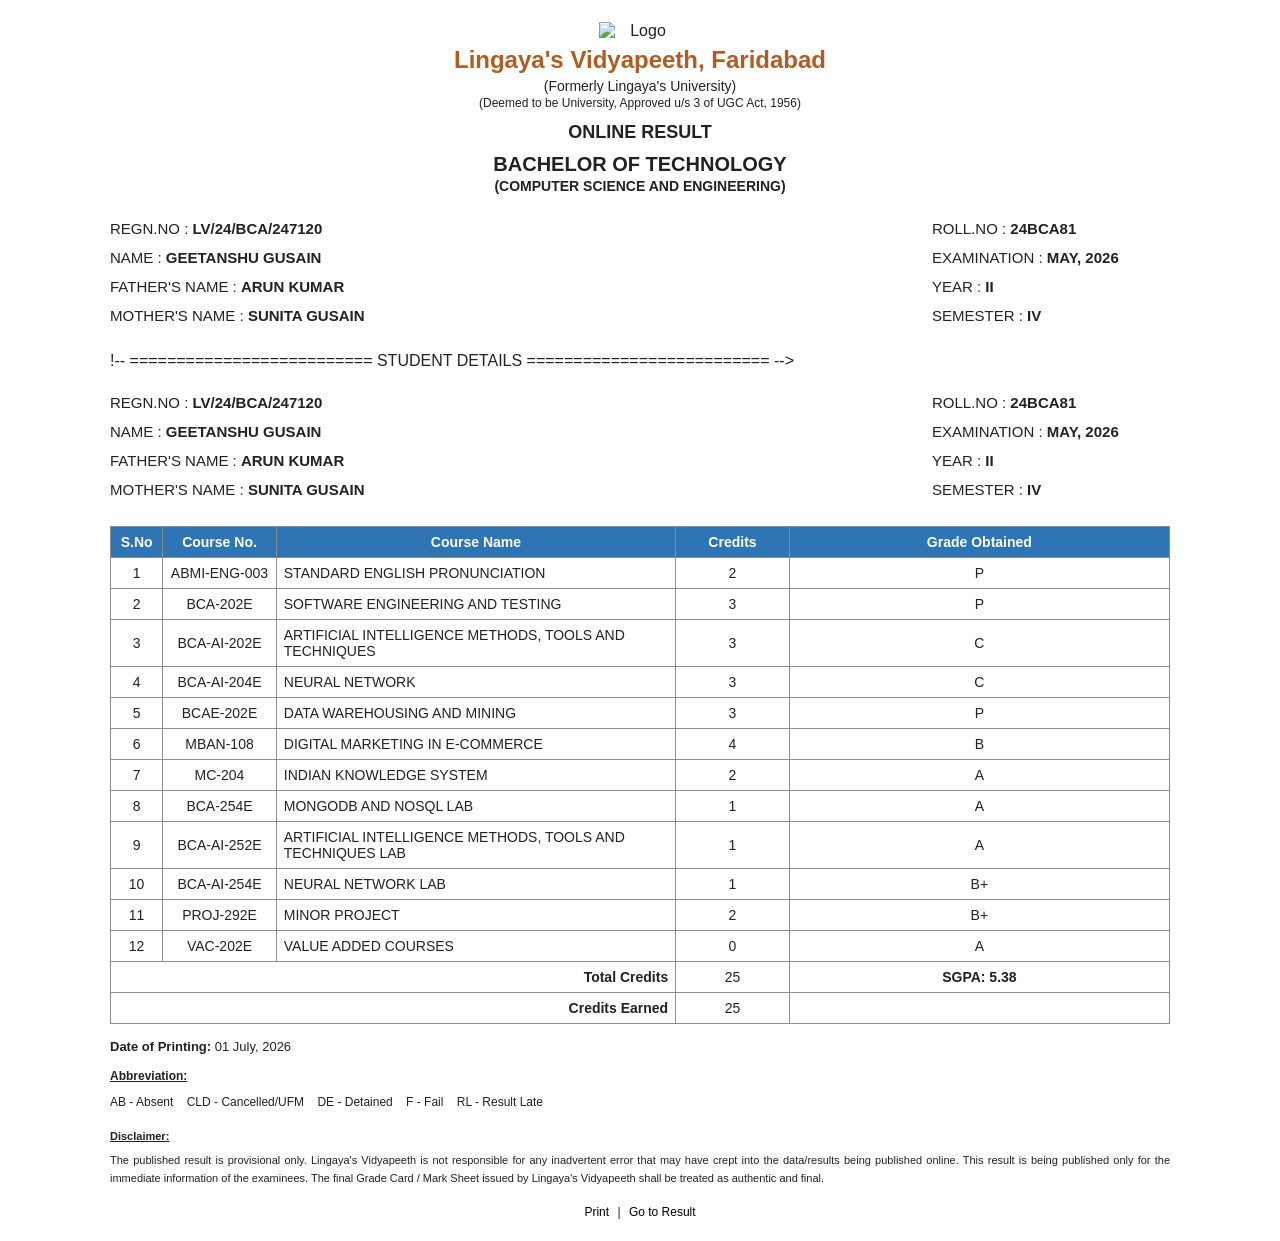
==== print-result.html @ 2012d6ee "Add files via upload" ====
<!DOCTYPE html>
<html lang="en">

<head>

<meta charset="UTF-8">

<meta name="viewport" content="width=device-width, initial-scale=1.0">

<title>Print Result</title>

<link rel="stylesheet" href="print-result.css">

</head>

<body>

<div class="page">

<!-- ==========================
        HEADER
========================== -->

<div class="header">

<img src="images/logo.jpeg" class="logo" alt="Logo">

<h1>Lingaya's Vidyapeeth, Faridabad</h1>

<h2>(Formerly Lingaya's University)</h2>

<p>(Deemed to be University, Approved u/s 3 of UGC Act, 1956)</p>

<h3>ONLINE RESULT</h3>

<h4>BACHELOR OF TECHNOLOGY</h4>

<h5>(COMPUTER SCIENCE AND ENGINEERING)</h5>

</div>

<!-- ==========================
        STUDENT DETAILS
========================== -->

<table class="student-details">

    <tr>
    
    <td>REGN.NO : <strong>LV/24/BCA/247120</strong></td>
    
    <td>ROLL.NO : <strong>24BCA81</strong></td>
    
    </tr>
    
    <tr>
    
    <td>NAME : <strong>GEETANSHU GUSAIN</strong></td>
    
    <td>EXAMINATION : <strong>MAY, 2026</strong></td>
    
    </tr>
    
    <tr>
    
    <td>FATHER'S NAME : <strong>ARUN KUMAR</strong></td>
    
    <td>YEAR : <strong>II</strong></td>
    
    </tr>
    
    <tr>
    
    <td>MOTHER'S NAME : <strong>SUNITA GUSAIN</strong></td>
    
    <td>SEMESTER : <strong>IV</strong></td>
    
    </tr>
    
    </table>

    !-- ==========================
      STUDENT DETAILS
========================== -->

<table class="student-details">

    <tr>
    <td>REGN.NO : <strong>LV/24/BCA/247120</strong></td>
    <td>ROLL.NO : <strong>24BCA81</strong></td>
    </tr>
    
    <tr>
    <td>NAME : <strong>GEETANSHU GUSAIN</strong></td>
    <td>EXAMINATION : <strong>MAY, 2026</strong></td>
    </tr>
    
    <tr>
    <td>FATHER'S NAME : <strong>ARUN KUMAR</strong></td>
    <td>YEAR : <strong>II</strong></td>
    </tr>
    
    <tr>
    <td>MOTHER'S NAME : <strong>SUNITA GUSAIN</strong></td>
    <td>SEMESTER : <strong>IV</strong></td>
    </tr>
    
    </table>

    <!-- ==========================
        MARKS TABLE
========================== -->

<table class="marks-table">

    <thead>
    
    <tr>
    
    <th>S.No</th>
    <th>Course No.</th>
    <th>Course Name</th>
    <th>Credits</th>
    <th>Grade Obtained</th>
    
    </tr>
    
    </thead>
    
    <tbody>
    
    <tr>
    <td>1</td>
    <td>ABMI-ENG-003</td>
    <td>STANDARD ENGLISH PRONUNCIATION</td>
    <td>2</td>
    <td>P</td>
    </tr>
    
    <tr>
    <td>2</td>
    <td>BCA-202E</td>
    <td>SOFTWARE ENGINEERING AND TESTING</td>
    <td>3</td>
    <td>P</td>
    </tr>
    
    <tr>
    <td>3</td>
    <td>BCA-AI-202E</td>
    <td>ARTIFICIAL INTELLIGENCE METHODS, TOOLS AND TECHNIQUES</td>
    <td>3</td>
    <td>C</td>
    </tr>
    
    <tr>
    <td>4</td>
    <td>BCA-AI-204E</td>
    <td>NEURAL NETWORK</td>
    <td>3</td>
    <td>C</td>
    </tr>
    
    <tr>
    <td>5</td>
    <td>BCAE-202E</td>
    <td>DATA WAREHOUSING AND MINING</td>
    <td>3</td>
    <td>P</td>
    </tr>
    
    <tr>
    <td>6</td>
    <td>MBAN-108</td>
    <td>DIGITAL MARKETING IN E-COMMERCE</td>
    <td>4</td>
    <td>B</td>
    </tr>
    
    <tr>
    <td>7</td>
    <td>MC-204</td>
    <td>INDIAN KNOWLEDGE SYSTEM</td>
    <td>2</td>
    <td>A</td>
    </tr>
    
    <tr>
    <td>8</td>
    <td>BCA-254E</td>
    <td>MONGODB AND NOSQL LAB</td>
    <td>1</td>
    <td>A</td>
    </tr>
    
    <tr>
    <td>9</td>
    <td>BCA-AI-252E</td>
    <td>ARTIFICIAL INTELLIGENCE METHODS, TOOLS AND TECHNIQUES LAB</td>
    <td>1</td>
    <td>A</td>
    </tr>
    
    <tr>
    <td>10</td>
    <td>BCA-AI-254E</td>
    <td>NEURAL NETWORK LAB</td>
    <td>1</td>
    <td>B+</td>
    </tr>
    
    <tr>
    <td>11</td>
    <td>PROJ-292E</td>
    <td>MINOR PROJECT</td>
    <td>2</td>
    <td>B+</td>
    </tr>
    
    <tr>
    <td>12</td>
    <td>VAC-202E</td>
    <td>VALUE ADDED COURSES</td>
    <td>0</td>
    <td>A</td>
    </tr>

    <tr>

        <td colspan="3" style="text-align:right;"><strong>Total Credits</strong></td>
        
        <td>25</td>

        <td style="text-align:center;"><strong>SGPA: 5.38</strong></td>
        
        </tr>
        
        <tr>
        
        <td colspan="3" style="text-align:right;"><strong>Credits Earned</strong></td>
        
        <td>25</td>
        
        <td></td>
        
        </tr>

    
    </tbody>
    
    </table>

    
    <!-- ==========================
        PRINT DATE
========================== -->

<p class="print-date">

    <strong>Date of Printing:</strong> 01 July, 2026
    
    </p>
    
    <!-- ==========================
            ABBREVIATION
    ========================== -->
    
    <div class="abbreviation">
    
    <p><u><strong>Abbreviation:</strong></u></p>
    
    <p>
    
    AB - Absent &nbsp;&nbsp;
    CLD - Cancelled/UFM &nbsp;&nbsp;
    DE - Detained &nbsp;&nbsp;
    F - Fail &nbsp;&nbsp;
    RL - Result Late
    
    </p>
    
    </div>
    
    <!-- ==========================
            DISCLAIMER
    ========================== -->
    
    <div class="disclaimer">
    
    <p><u><strong>Disclaimer:</strong></u></p>
    
    <p>
    
    The published result is provisional only. Lingaya's Vidyapeeth is not responsible for any inadvertent error that may have crept into the data/results being published online. This result is being published only for the immediate information of the examinees. The final Grade Card / Mark Sheet issued by Lingaya's Vidyapeeth shall be treated as authentic and final.
    
    </p>
    
    </div>
    
    <!-- ==========================
            LINKS
    ========================== -->
    
    <div class="bottom-links">
    
    <a href="#" onclick="window.print(); return false;">Print</a>
    
    |
    
    <a href="result.html">Go to Result</a>
    
    </div>
    
    </div>
    
    <script src="print-result.js"></script>
    
    </body>
    
    </html>
---- print-result.css ----
*{

    margin:0;
    
    padding:0;
    
    box-sizing:border-box;
    
    }
    
    body{
    
    background:#ffffff;
    
    font-family:Arial, Helvetica, sans-serif;
    
    color:#222;
    
    }
    
    .page{
    
    width:1080px;
    
    margin:12px auto;
    
    padding:10px;
    
    background:#ffffff;
    
    }
    
    .header{
    
    text-align:center;
    
    margin-bottom:20px;
    
    }
    
    .logo{
    
    width:82px;
    
    display:block;
    
    margin:0 auto 6px;
    
    }
    
    .header h1{
    
    font-size:24px;
    
    font-weight:bold;
    
    color:#b45b1f;
    
    margin-bottom:4px;
    
    }
    
    .header h2{
    
    font-size:14px;
    
    font-weight:normal;
    
    margin-bottom:2px;
    
    }
    
    .header p{
    
    font-size:12px;
    
    margin-bottom:12px;
    
    }
    
    .header h3{
    
    font-size:18px;
    
    font-weight:bold;
    
    margin-bottom:10px;
    
    }
    
    .header h4{
    
    font-size:20px;
    
    font-weight:bold;
    
    margin-bottom:2px;
    
    }
    
    .header h5{
    
    font-size:14px;
    
    font-weight:bold;
    
    }

    /* ==========================
   STUDENT DETAILS
========================== */

.student-details{

    width:100%;
    
    border-collapse:collapse;
    
    margin:18px 0 22px;
    
    }
    
    .student-details td{
    
    padding:6px 0;
    
    font-size:15px;
    
    vertical-align:top;
    
    }
    
    .student-details td:first-child{
    
    width:70%;
    
    }
    
    .student-details td:last-child{
    
    width:30%;
    
    text-align:left;
    
    padding-left:80px;
    
    }
    
    .student-details strong{
    
    font-weight:bold;
    
    }

    /* ==========================
      MARKS TABLE
========================== */

.marks-table{

    width:100%;
    
    border-collapse:collapse;
    
    margin-top:10px;
    
    font-size:14px;
    
    }
    
    .marks-table th{
    
    background:#2e75b6;
    
    color:#ffffff;
    
    border:1px solid #8d8d8d;
    
    padding:7px;
    
    text-align:center;
    
    }
    
    .marks-table td{
    
    border:1px solid #8d8d8d;
    
    padding:7px;
    
    }
    
    .marks-table td:nth-child(1){
    
    width:55px;
    
    text-align:center;
    
    }
    
    .marks-table td:nth-child(2){
    
    width:140px;
    
    text-align:center;
    
    }
    
    .marks-table td:nth-child(3){
    
    width:540px;
    
    }
    
    .marks-table td:nth-child(4){
    
    width:80px;
    
    text-align:center;
    
    }
    
    .marks-table td:nth-child(5){
    
    width:160px;
    
    text-align:center;
    
    }
    
    .summary-row td{
    
    font-weight:bold;
    
    background:#fafafa;
    
    }

    /* ==========================
      PRINT DATE
========================== */

.print-date{

    margin-top:15px;
    
    font-size:13px;
    
    }
    
    /* ==========================
          ABBREVIATION
    ========================== */
    
    .abbreviation{
    
    margin-top:12px;
    
    font-size:12px;
    
    line-height:20px;
    
    }
    
    .abbreviation p:first-child{
    
    margin-bottom:6px;
    
    }
    
    /* ==========================
          DISCLAIMER
    ========================== */
    
    .disclaimer{
    
    margin-top:15px;
    
    font-size:11px;
    
    line-height:18px;
    
    text-align:justify;
    
    }
    
    .disclaimer p:first-child{
    
    margin-bottom:6px;
    
    }
    
    /* ==========================
          BOTTOM LINKS
    ========================== */
    
    .bottom-links{
    
    text-align:center;
    
    margin-top:18px;
    
    font-size:12px;
    
    font-family:Arial, Helvetica, sans-serif;
    
    }
    
    .bottom-links a{
    
    text-decoration:none;
    
    color:#000;
    
    margin:0 5px;
    
    }
    
    .bottom-links a:hover{
    
    text-decoration:underline;
    
    }
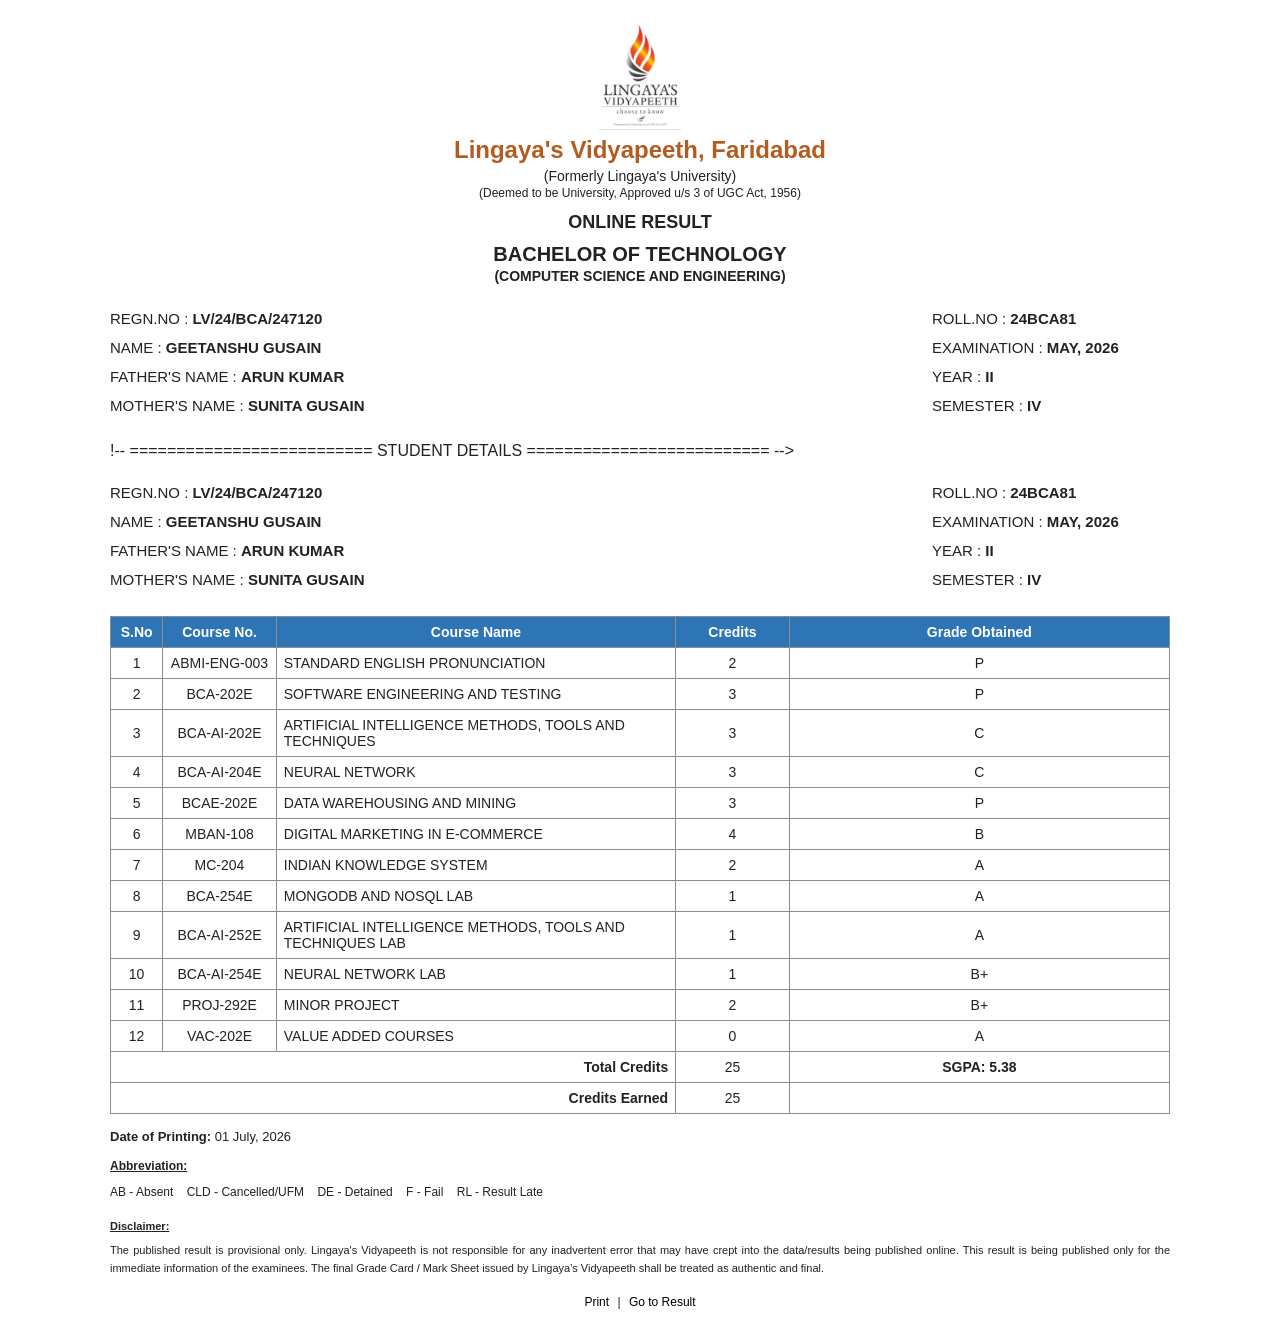
==== commit b5f004d2: "Fix logo path" ====
--- a/print-result.html
+++ b/print-result.html
@@ -23,7 +23,7 @@
 
 <div class="header">
 
-<img src="images/logo.jpeg" class="logo" alt="Logo">
+<img src="logo.jpeg.jpeg" class="logo" alt="Logo">
 
 <h1>Lingaya's Vidyapeeth, Faridabad</h1>
 
@@ -317,4 +317,4 @@
     
     </body>
     
-    </html>+    </html>
